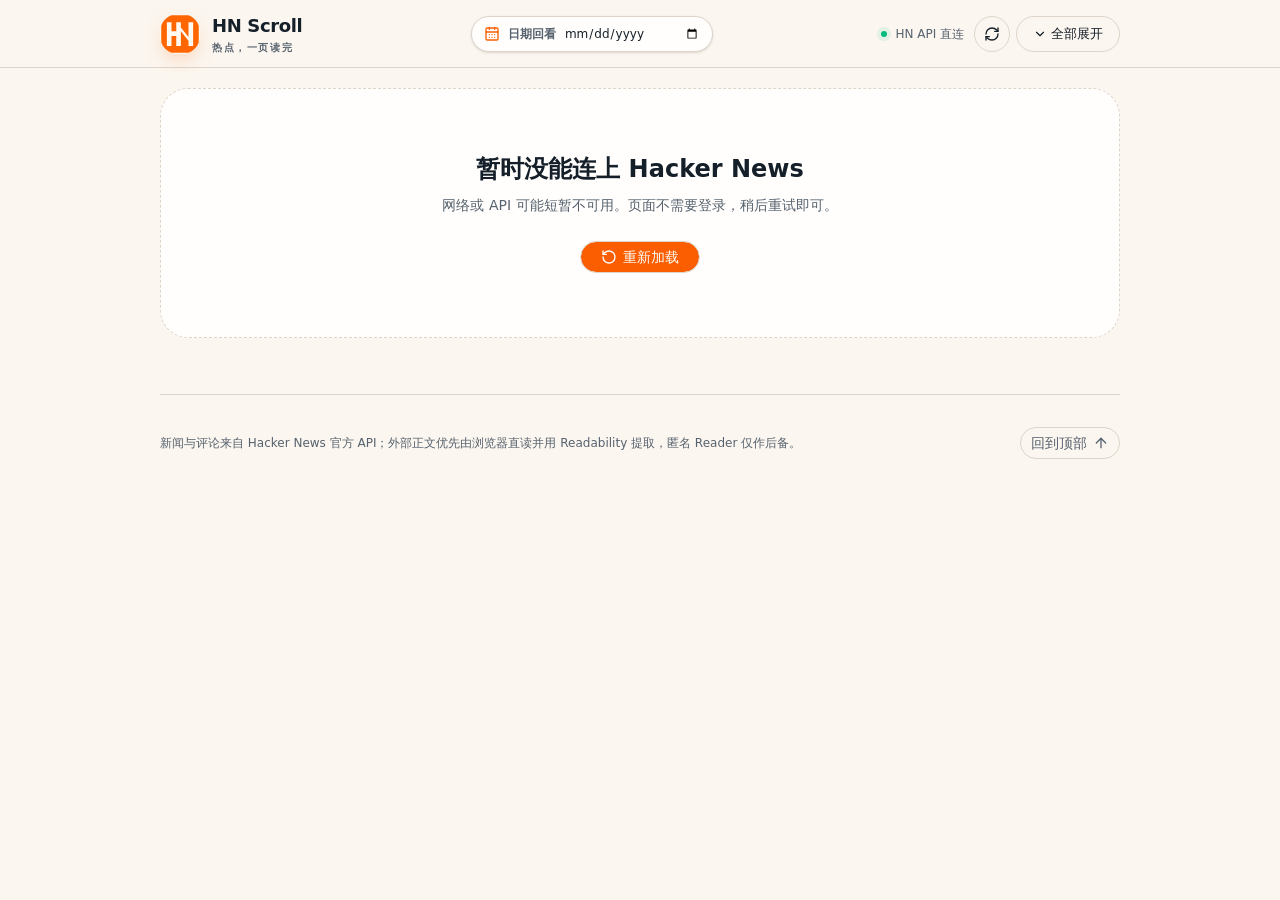
==== index.html @ fd38c7d4 "Add files via upload" ====
<!doctype html>
<html lang="zh-CN">
  <head>
    <meta charset="UTF-8" />
    <meta name="viewport" content="width=device-width, initial-scale=1.0" />
    <meta
      name="description"
      content="滚动阅读 Hacker News 热门新闻、历史日期消息、正文摘录与热门评论。"
    />
    <link rel="icon" href="./favicon.svg" />
    <title>HN Scroll — 热点，一页读完</title>
    <script type="module" crossorigin src="./assets/index-gF9xhMOI.js"></script>
    <link rel="stylesheet" crossorigin href="./assets/index-EDuev5Ly.css">
  </head>
  <body>
    <div id="root"></div>
  </body>
</html>
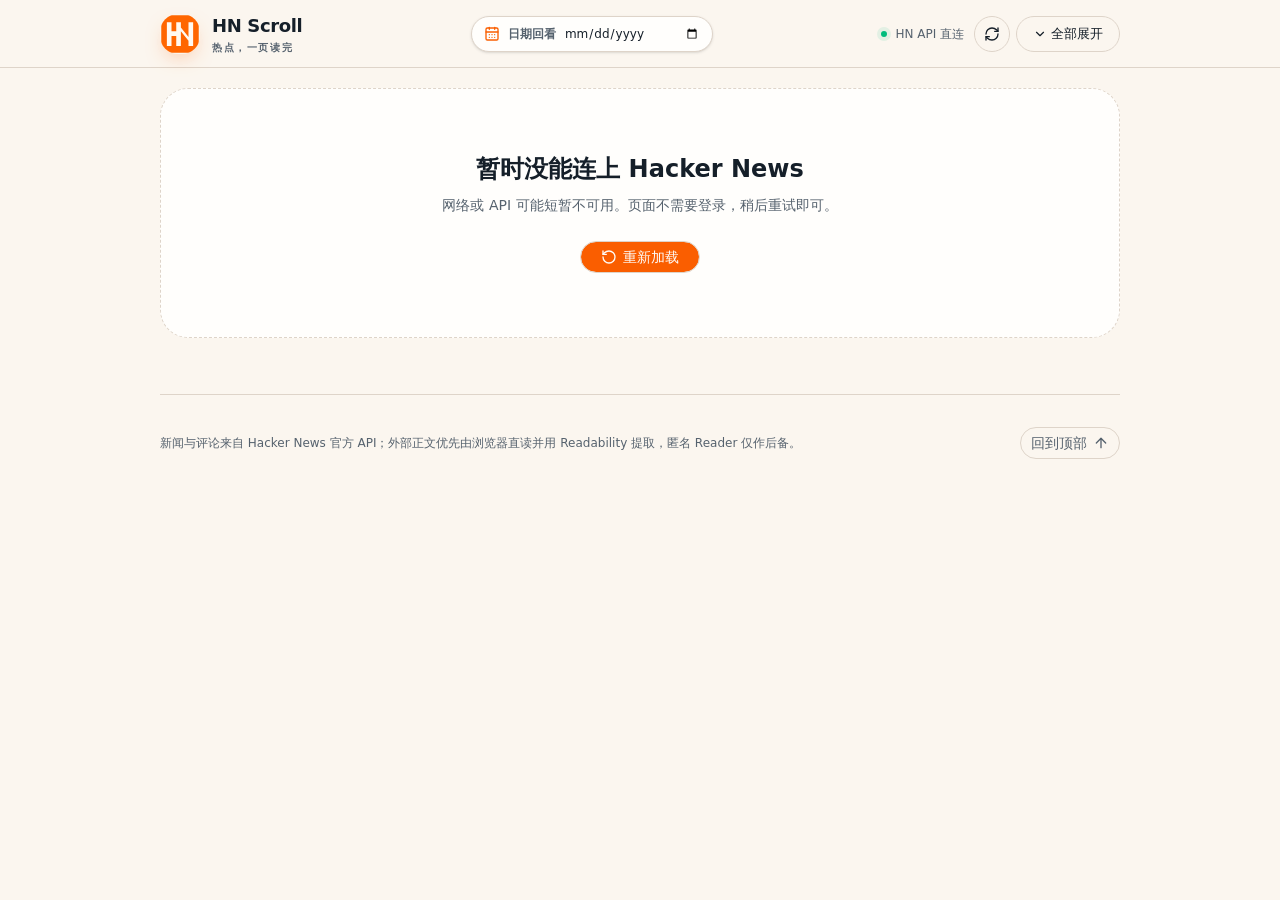
==== commit dbb07d2d: "Add files via upload" ====
--- a/index.html
+++ b/index.html
@@ -9,8 +9,8 @@
     />
     <link rel="icon" href="./favicon.svg" />
     <title>HN Scroll — 热点，一页读完</title>
-    <script type="module" crossorigin src="./assets/index-gF9xhMOI.js"></script>
-    <link rel="stylesheet" crossorigin href="./assets/index-EDuev5Ly.css">
+    <script type="module" crossorigin src="./assets/index-B2BI6Kgs.js"></script>
+    <link rel="stylesheet" crossorigin href="./assets/index-4eBmvGQk.css">
   </head>
   <body>
     <div id="root"></div>
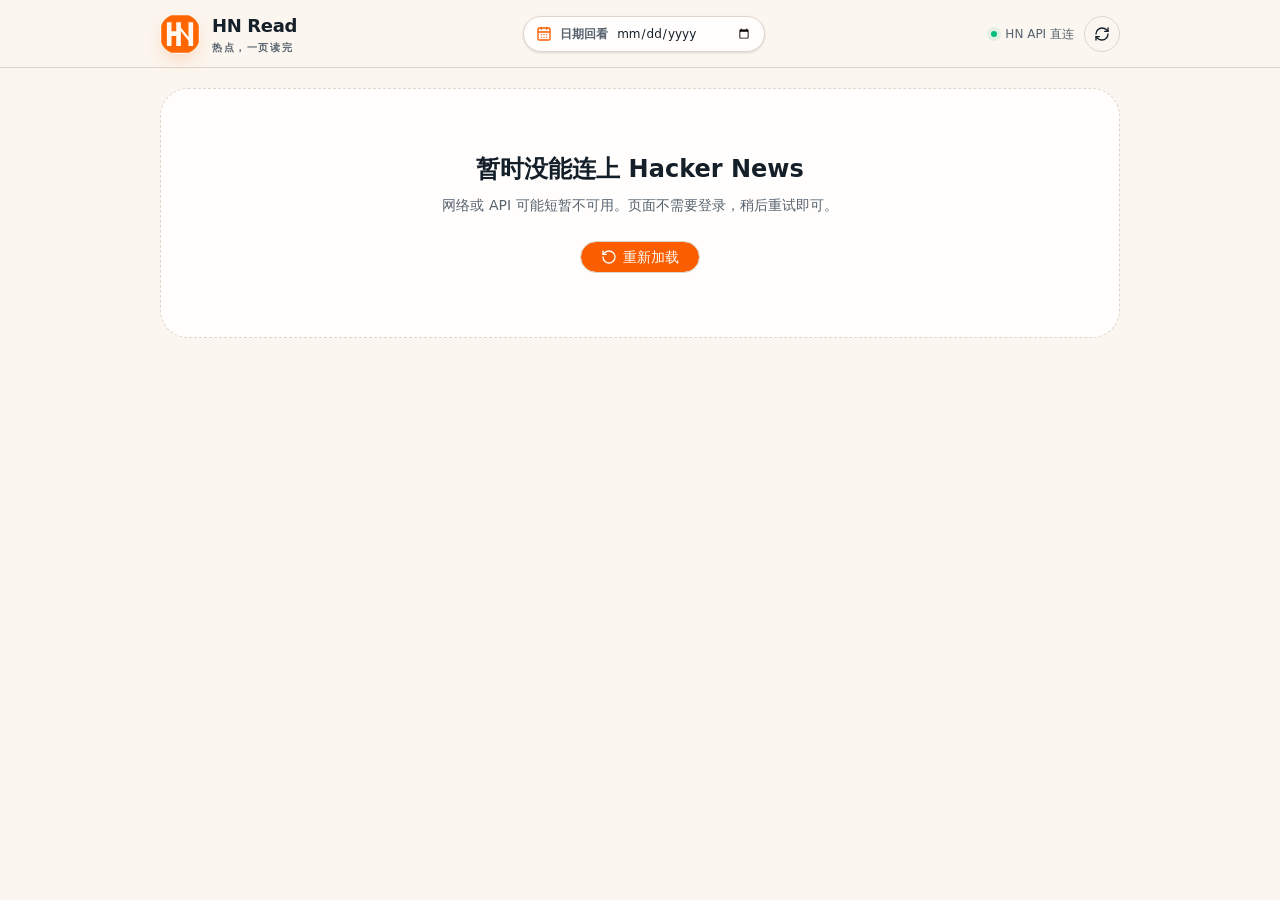
==== commit 93e99c54: "Add files via upload" ====
--- a/index.html
+++ b/index.html
@@ -8,9 +8,9 @@
       content="滚动阅读 Hacker News 热门新闻、历史日期消息、正文摘录与热门评论。"
     />
     <link rel="icon" href="./favicon.svg" />
-    <title>HN Scroll — 热点，一页读完</title>
-    <script type="module" crossorigin src="./assets/index-B2BI6Kgs.js"></script>
-    <link rel="stylesheet" crossorigin href="./assets/index-4eBmvGQk.css">
+    <title>HN Read</title>
+    <script type="module" crossorigin src="./assets/index-CwtuOtFn.js"></script>
+    <link rel="stylesheet" crossorigin href="./assets/index-BipUyCZl.css">
   </head>
   <body>
     <div id="root"></div>
